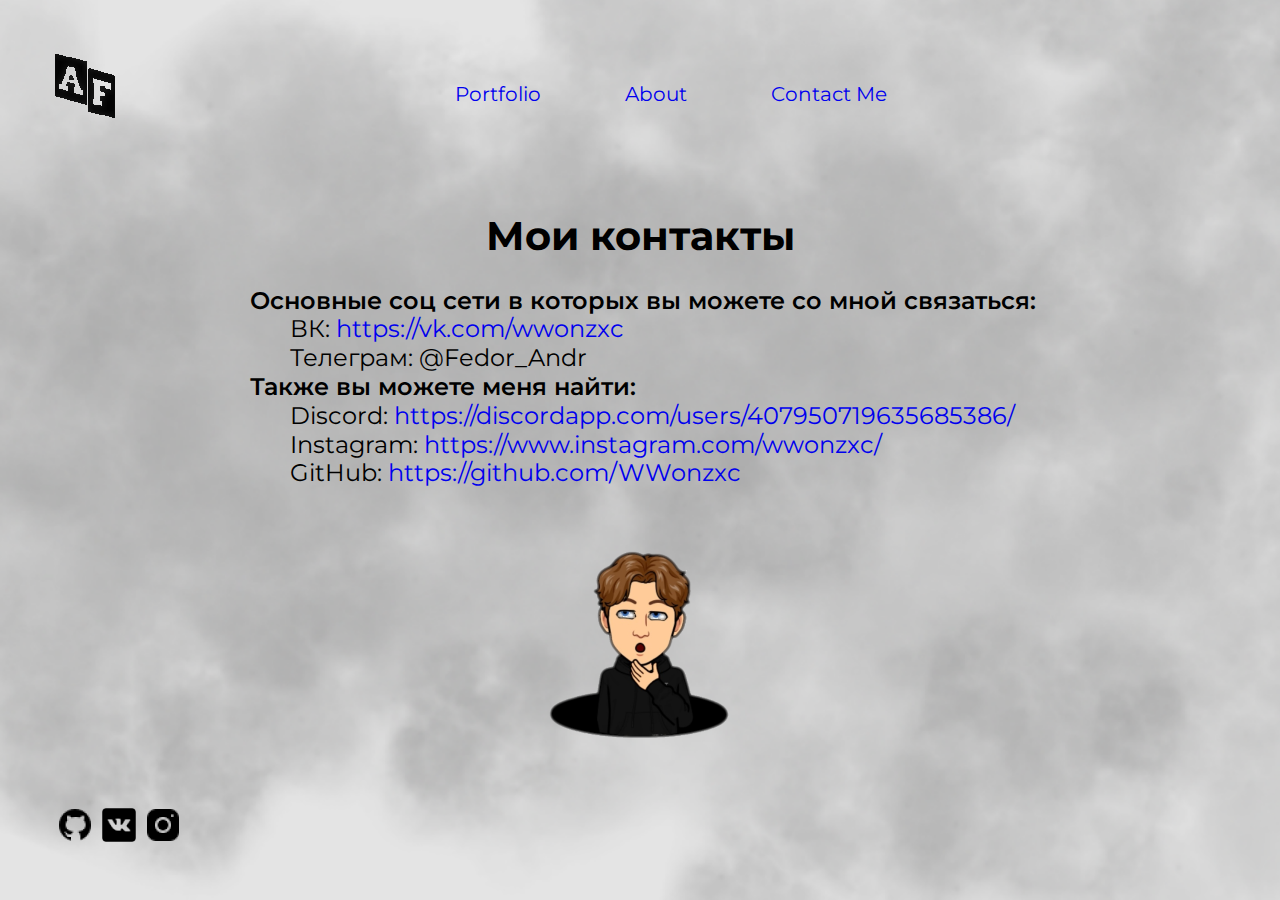
==== contakt_me.html @ 0591aa59 "Add files via upload" ====
<!DOCTYPE html>
<html lang="en">
<html lang="ru">
<head>
    <meta charset="UTF-8">
    <meta http-equiv="X-UA-Compatible" content="IE=edge">
    <meta name="viewport" content="width=device-width, initial-scale=1.0">
    <title>FA</title>
    <link rel="stylesheet" href="css/normalize.css">
    <link rel="stylesheet" href="css/style.css">
</head>
<body>
    <header class="header">
        <div class="header_h">
            <div class="container">
                <div class="header_logo">
                    <a href="index.html"><img src="img/logo.png" alt="FA" class="header_logo">
                    </a>
                </div>
                <nav class="menu_nav">
                  <ul class="menu_list">
                    <li class="menu_it">
                        <a href="portfolio.html">Portfolio</a></li>
                    <li class="menu_it">
                        <a href="about.html">About</a></li>
                    <li class="menu_it">
                        <a href="#" class="active">Contaсt Me</a></li>
                  </ul> 
                </nav>
            </div>
        </div>
    </header>
    <main class="main">
        <section class="int">
            <div class="header_h">
                <div class="contact">
                    <h1 class="cont_C">Мои контакты</h1>
                </div>
                <div class="cont_El">
                    <ul>
                        <li class="cont_O">Основные соц сети в которых вы можете со мной связаться:
                         <ul>
                          <li class="cont_T">ВК: <a href="https://vk.com/wwonzxc">https://vk.com/wwonzxc</a></li>
                          <li class="cont_T">Телеграм: @Fedor_Andr</li>
                         </ul>
                        </li>
                        <li class="cont_O">Также вы можете меня найти:
                         <ul>
                          <li class="cont_T">Discord: <a href="https://discordapp.com/users/407950719635685386/" class="">https://discordapp.com/users/407950719635685386/</a></li>
                          <li class="cont_T">Instagram: <a href="https://www.instagram.com/wwonzxc/" class="">https://www.instagram.com/wwonzxc/</a></li>
                          <li class="cont_T">GitHub: <a href="https://github.com/WWonzxc" class="">https://github.com/WWonzxc</a></li>
                         </ul>
                        </li>
                    </ul>
                </div>    
                <div class="contact_me">
                    <img src="img/cont.png" alt="contakt_me">
                </div>
            </div>
        </section>
    </main>
    <footer>
        <div class="header_h">
            <nav class="footer_item">
                <div class="item">
                    <div class="item_m">
                    <a href="https://github.com/WWonzxc"><img src="img/GIT.png" alt="FA" class="TG">
                    </a>
                    <a href="https://vk.com/wwonzxc"><img src="img/VK.png" alt="FA" class="VK">
                    </a>
                    <a href="https://www.instagram.com/wwonzxc/"><img src="img/IN.png" alt="FA" class="Inst"></a>
                    </div>
                </div>
            </nav>
        </div>
    </footer>
</body>
</html>
---- css/style.css ----
/* montserrat-regular - latin_cyrillic */
@font-face {
    font-family: 'Montserrat';
    font-style: normal;
    font-weight: 400;
    src: url('../fonts/montserrat-v24-latin_cyrillic-regular.eot'); /* IE9 Compat Modes */
    src: local(''),
         url('../fonts/montserrat-v24-latin_cyrillic-regular.eot?#iefix') format('embedded-opentype'), /* IE6-IE8 */
         url('../fonts/montserrat-v24-latin_cyrillic-regular.woff2') format('woff2'), /* Super Modern Browsers */
         url('../fonts/montserrat-v24-latin_cyrillic-regular.woff') format('woff'), /* Modern Browsers */
         url('../fonts/montserrat-v24-latin_cyrillic-regular.ttf') format('truetype'), /* Safari, Android, iOS */
         url('../fonts/montserrat-v24-latin_cyrillic-regular.svg#Montserrat') format('svg'); /* Legacy iOS */
  }
  /* montserrat-600 - latin_cyrillic */
  @font-face {
    font-family: 'Montserrat';
    font-style: normal;
    font-weight: 600;
    src: url('../fonts/montserrat-v24-latin_cyrillic-600.eot'); /* IE9 Compat Modes */
    src: local(''),
         url('../fonts/montserrat-v24-latin_cyrillic-600.eot?#iefix') format('embedded-opentype'), /* IE6-IE8 */
         url('../fonts/montserrat-v24-latin_cyrillic-600.woff2') format('woff2'), /* Super Modern Browsers */
         url('../fonts/montserrat-v24-latin_cyrillic-600.woff') format('woff'), /* Modern Browsers */
         url('../fonts/montserrat-v24-latin_cyrillic-600.ttf') format('truetype'), /* Safari, Android, iOS */
         url('../fonts/montserrat-v24-latin_cyrillic-600.svg#Montserrat') format('svg'); /* Legacy iOS */
  }
  /* montserrat-700 - latin_cyrillic */
  @font-face {
    font-family: 'Montserrat';
    font-style: normal;
    font-weight: 700;
    src: url('../fonts/montserrat-v24-latin_cyrillic-700.eot'); /* IE9 Compat Modes */
    src: local(''),
         url('../fonts/montserrat-v24-latin_cyrillic-700.eot?#iefix') format('embedded-opentype'), /* IE6-IE8 */
         url('../fonts/montserrat-v24-latin_cyrillic-700.woff2') format('woff2'), /* Super Modern Browsers */
         url('../fonts/montserrat-v24-latin_cyrillic-700.woff') format('woff'), /* Modern Browsers */
         url('../fonts/montserrat-v24-latin_cyrillic-700.ttf') format('truetype'), /* Safari, Android, iOS */
         url('../fonts/montserrat-v24-latin_cyrillic-700.svg#Montserrat') format('svg'); /* Legacy iOS */
  }
  /* montserrat-900 - latin_cyrillic */
  @font-face {
    font-family: 'Montserrat';
    font-style: normal;
    font-weight: 900;
    src: url('../fonts/montserrat-v24-latin_cyrillic-900.eot'); /* IE9 Compat Modes */
    src: local(''),
         url('../fonts/montserrat-v24-latin_cyrillic-900.eot?#iefix') format('embedded-opentype'), /* IE6-IE8 */
         url('../fonts/montserrat-v24-latin_cyrillic-900.woff2') format('woff2'), /* Super Modern Browsers */
         url('../fonts/montserrat-v24-latin_cyrillic-900.woff') format('woff'), /* Modern Browsers */
         url('../fonts/montserrat-v24-latin_cyrillic-900.ttf') format('truetype'), /* Safari, Android, iOS */
         url('../fonts/montserrat-v24-latin_cyrillic-900.svg#Montserrat') format('svg'); /* Legacy iOS */
  }
*{
  box-sizing: border-box;  
}
a{
    text-decoration: none;
    display: inline-block;
}
ul
li{
    list-style: none;
    margin: 0;
    padding: 0;
}
body{
    font-family: 'Montserrat';
    font-style: normal;
    font-size: 16px;
    line-height: 1.2;
    font-weight: normal;
    color: #000000;
}
.header{
    position:absolute;
    top: 0;
    left: 0;
    width: 100%;
}
.header_h{
    max-width: 1170px;
    margin: 0 auto;
}
.container{
    display: flex;
    flex-wrap: wrap;
    align-items: flex-end;
    padding-top: 54px;
}
.menu_list{
    display: flex;
    flex-wrap: wrap;
    text-align: center;
    margin-top: 1px;
}

.menu_it{
    margin-right: 84px;
    font-size: 20px;
    line-height: 24px;
    color: #000000;
    text-decoration: none;
}
.menu_it:first-child{
    margin-left: 300px;
}
.menu_it:last-child{
    margin-right: 0px;
}

.menu:hover, .menu:focus, .menu:active{
    
}
.int{
    height: 100vh;
    background: url(../img/intr.png) no-repeat center;
    background-size: cover;
    padding-top: 255px;
    
}
.me_h{
    text-align: center;
    margin-top: -30px;
}
.TT{
    font-weight: 700;
    font-size: 36px;
    text-align: center;
    margin-bottom: -20px;
}
.TH{
    font-weight: 400;
    font-size: 24px;
    text-align: center;
}
.item{
    display: flex;
    flex-wrap: wrap;
    flex-direction: column;
    margin-top: -95px;
}
.item_m{
    margin-bottom: 50px;
}
/* Дальше about */

.about{
    text-align: center;
    margin-top: -50px;
}
.AB{
    font-weight: 700;
    font-size: 24px;
    margin-bottom: -20px;
    margin-left: 245px;
}
.OU{
    max-width: 709px;
    font-weight: 400;
    font-size: 24px;
    margin-left: 245px;
}

/* НУ теперь contact me*/

.contact{
    font-weight: 700;
    font-size: 20px;
    text-align: center;
    margin-top: -70px;
}
.cont_El{
    margin-left: 155px;
}
.cont_O{
    font-weight: 600;
    font-size: 24px;
}
.cont_T{
    font-weight: 400;
    font-size: 24px;
}
.contact_me{
    text-align: center;
}

/* Ну наконец ПОРТФОЛИО */

.int_2{
    height: 100vh;
    background: url(../img/intr2.png) no-repeat center;
    background-size: cover;
    padding-top: 255px;
    padding-bottom: 1000px;
}
.portfolio_s{
    font-weight: 700;
    font-size: 36px;
    text-align: center;
    margin-bottom: 40px;
}




.timeline{
    display: flex;
    margin: 4.2rem auto;
    width: 100%;
    max-width: 768px;
    position: relative;
}

.timeline_cc{
    width: 50%;
}
.timeline_cc--left{
        text-align: right;
        padding-right: 100px;
    }
.timeline_cc--right{
        text-align: left;
        padding-left: 0px;
    }
.timeline_title{
    margin-bottom: 42px;
    font-weight: 700;
    font-size: 24px;
}
.tame_lane{
    font-weight: 700;
    font-size: 20px;
}
.tame_lane_d{
    margin-bottom: 100px;
}



.tame_lanee{
    font-weight: 400;
    font-size: 20px;
    max-width: 300px
}
.tame_lane_do1{
    margin-bottom: 75px;
}
.tame_lane_do2{
    margin-bottom: 100px;
}
.tame_lane_do3{
    margin-bottom: 100px;
}
.tame_lane_do4{
    margin-bottom: 75px;
}
.tame_lane_do5{
    margin-bottom: 100px;
}
.tuda{
    position: absolute;
    top: 390px;
    text-align: left;
}
.suda{
    position: absolute;
    top: 800px;
    left: 1330px;  
}
.datas{
    font-weight: 700;
    font-size: 20px;
}
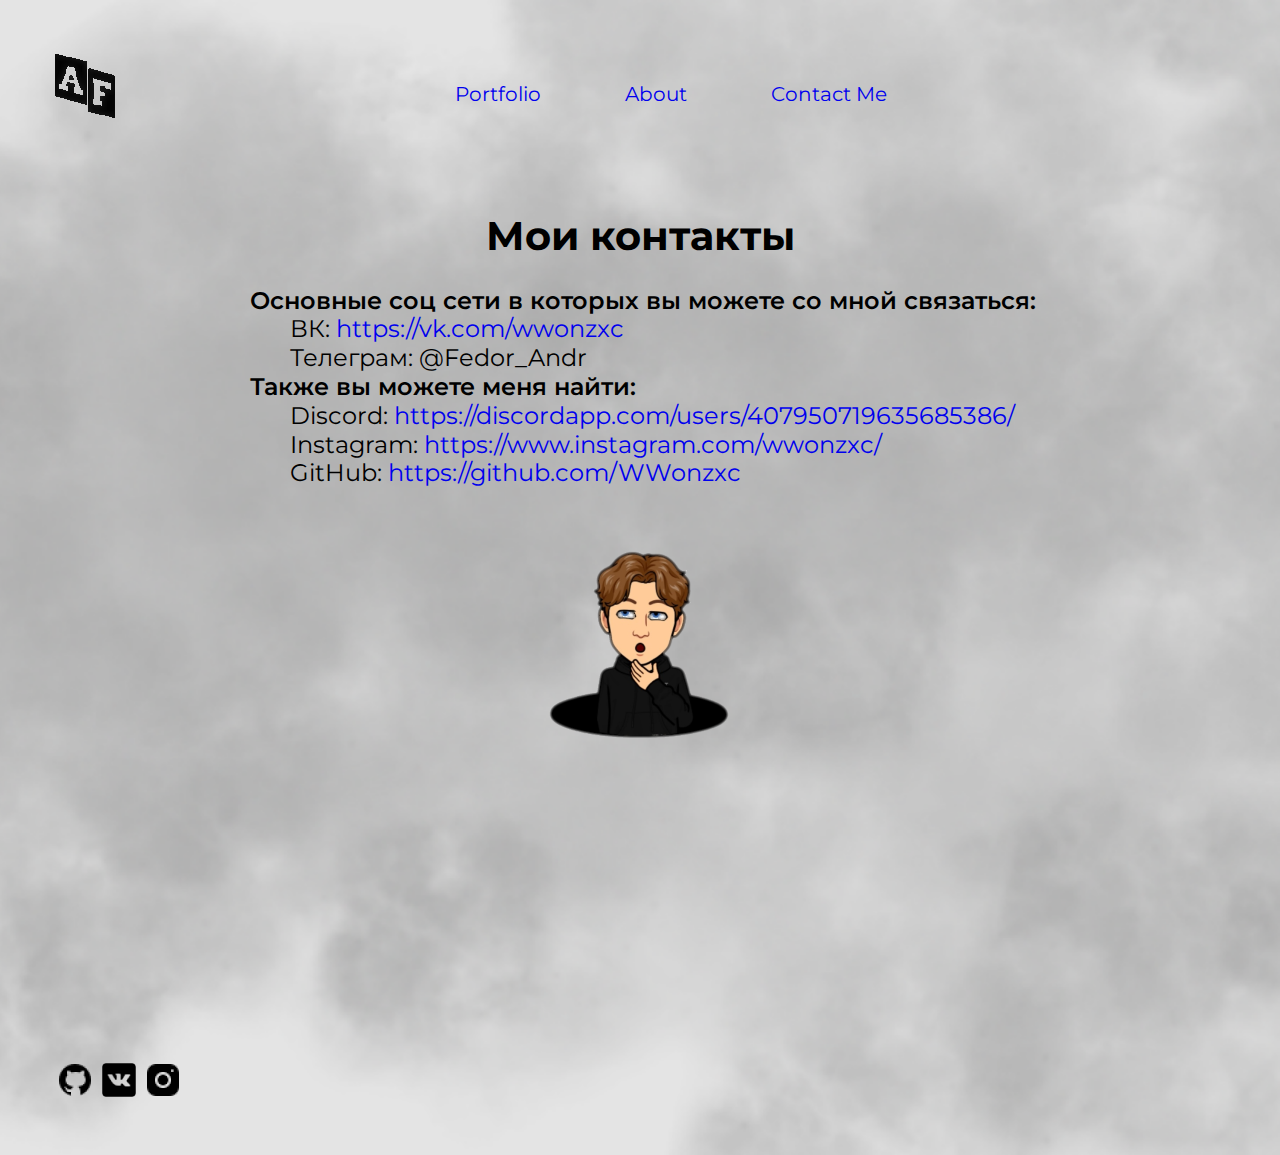
==== commit b96372fa: "Add files via upload" ====
--- a/contakt_me.html
+++ b/contakt_me.html
@@ -25,6 +25,7 @@
                         <a href="about.html">About</a></li>
                     <li class="menu_it">
                         <a href="#" class="active">Contaсt Me</a></li>
+                    
                   </ul> 
                 </nav>
             </div>
--- a/css/style.css
+++ b/css/style.css
@@ -50,7 +50,7 @@
          url('../fonts/montserrat-v24-latin_cyrillic-900.ttf') format('truetype'), /* Safari, Android, iOS */
          url('../fonts/montserrat-v24-latin_cyrillic-900.svg#Montserrat') format('svg'); /* Legacy iOS */
   }
-*{
+*,{
   box-sizing: border-box;  
 }
 a{
@@ -108,9 +108,6 @@
     margin-right: 0px;
 }
 
-.menu:hover, .menu:focus, .menu:active{
-    
-}
 .int{
     height: 100vh;
     background: url(../img/intr.png) no-repeat center;
@@ -188,10 +185,10 @@
 
 .int_2{
     height: 100vh;
-    background: url(../img/intr2.png) no-repeat center;
+    background: url(../img/intr.png) no-repeat center;
     background-size: cover;
     padding-top: 255px;
-    padding-bottom: 1000px;
+    padding-bottom: 500px;
 }
 .portfolio_s{
     font-weight: 700;
@@ -230,9 +227,10 @@
 .tame_lane{
     font-weight: 700;
     font-size: 20px;
+    
 }
 .tame_lane_d{
-    margin-bottom: 100px;
+    padding-bottom: 100px;
 }
 
 
@@ -243,20 +241,18 @@
     max-width: 300px
 }
 .tame_lane_do1{
-    margin-bottom: 75px;
+    padding-bottom: 55px;
 }
 .tame_lane_do2{
-    margin-bottom: 100px;
+    padding-bottom: 80px;
 }
 .tame_lane_do3{
-    margin-bottom: 100px;
+    padding-bottom: 80px;
 }
 .tame_lane_do4{
-    margin-bottom: 75px;
-}
-.tame_lane_do5{
-    margin-bottom: 100px;
-}
+    padding-bottom: 55px;
+}
+
 .tuda{
     position: absolute;
     top: 390px;
@@ -265,9 +261,11 @@
 .suda{
     position: absolute;
     top: 800px;
-    left: 1330px;  
+    left: 1025px; 
 }
 .datas{
     font-weight: 700;
     font-size: 20px;
 }
+
+/*  бл услуги */
